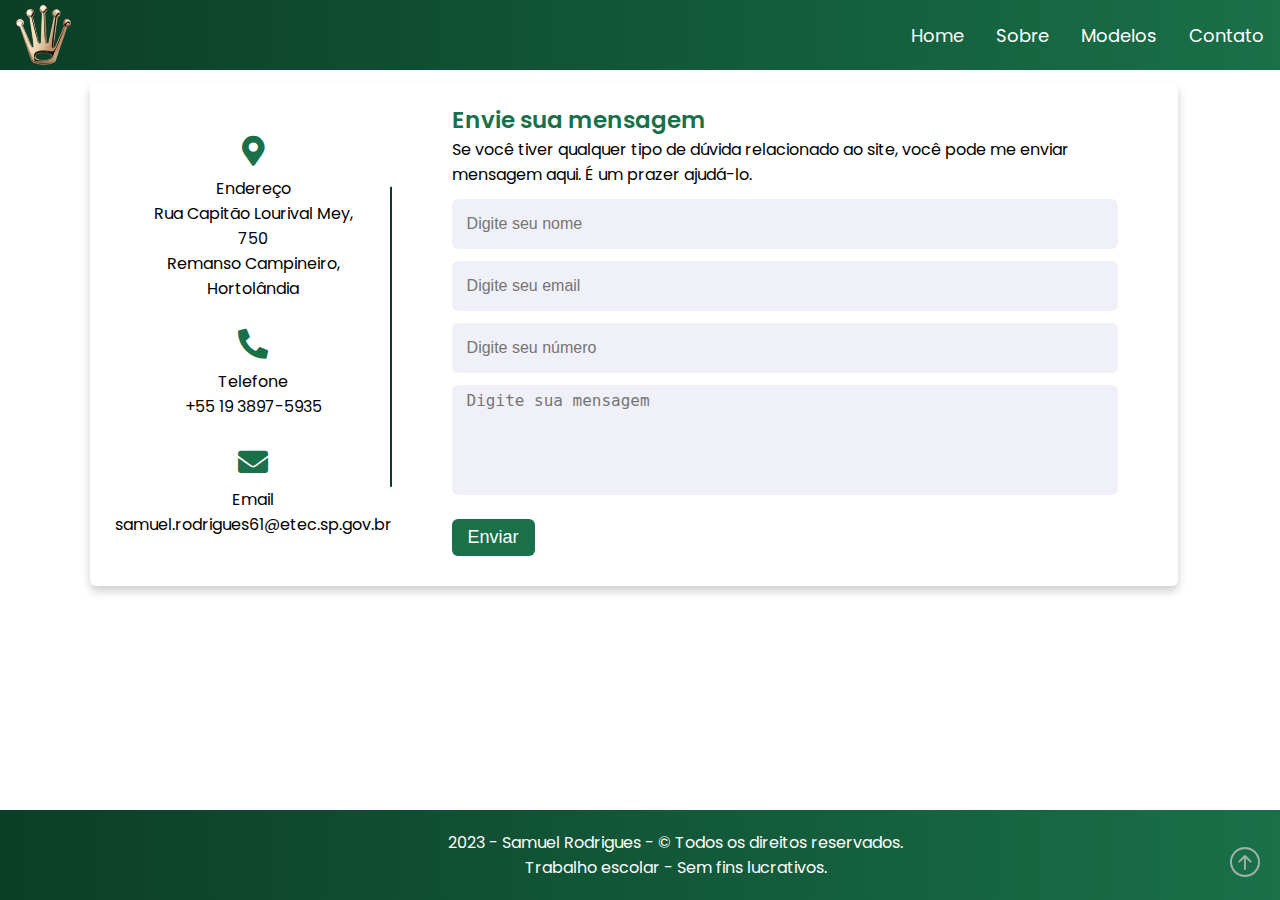
==== contato.html @ 265abb06 "Add files via upload" ====
<!DOCTYPE html>
<html lang="pt-br">

<head>
  <title>Contate-nos</title>
  <meta charset="UTF-8">
  <meta name="viewport" content="width=device-width, initial-scale=1.0">
  <link rel="icon" type="img/jpg" href="logo.svg">
  <link rel="stylesheet" href="relogio.css">
  <link rel="stylesheet" href="https://cdnjs.cloudflare.com/ajax/libs/font-awesome/5.15.2/css/all.min.css" />
  <link rel="stylesheet" href="https://cdn.jsdelivr.net/npm/bootstrap-icons@1.10.5/font/bootstrap-icons.css">
  <script defer src="script.js"></script>
</head>

<body>
  <header class="header">
    <nav class="nav">
      <img src="logo.svg">
      <button class="hamburger"></button>
      <ul class="nav-list">
        <li><a href="index.html">Home</a></li>
        <li><a href="sobre.html">Sobre</a></li>
        <li><a href="modelo.html">Modelos</a></li>
        <li><a href="#">Contato</a></li>
      </ul>
    </nav>
  </header>
  <div class="container">
    <div class="conteudo">
      <div class="infos">
        <div class="end detalhe">
          <i class="fas fa-map-marker-alt"></i>
          <div class="topico">Endereço</div>
          <div class="texto1">Rua Capitão Lourival Mey, 750</div>
          <div class="texto2">Remanso Campineiro, Hortolândia</div>
        </div>
        <div class="tel detalhe">
          <i class="fas fa-phone-alt"></i>
          <div class="topico">Telefone</div>
          <div class="texto1">+55 19 3897-5935</div>
        </div>
        <div class="email detalhe">
          <i class="fas fa-envelope"></i>
          <div class="topico">Email</div>
          <div class="texto1">samuel.rodrigues61@etec.sp.gov.br</div>
        </div>
      </div>
      <div class="pr">
        <div class="tptx">Envie sua mensagem</div>
        <p>
          Se você tiver qualquer tipo de dúvida relacionado ao site, você pode me enviar mensagem aqui. É um prazer
          ajudá-lo.
        </p>
        <form action="msg.html" id="formulario" method="POST">
          <div class="form">
            <input type="text" id="nome" name="nome" required placeholder="Digite seu nome">
            <span id="nomeErro" class="erro"></span>
          </div>
          <div class="form">
            <input type="email" id="email" name="email" required placeholder="Digite seu email">
            <span id="emailErro" class="erro"></span>
          </div>
          <div class="form">
            <input type="text" id="celular" name="celular" pattern="\d{10,}" required placeholder="Digite seu número">
            <span id="celularErro" class="erro"></span>
          </div>
          <div class="form msg">
            <textarea id="mensagem" name="mensagem" placeholder="Digite sua mensagem"></textarea>
            <span id="mensagemErro" class="erro"></span>
          </div>
          <div class="button">
            <button type="submit" id="botao">Enviar</button>
          </div>
        </form>
        <span id="mensagemErro" class="erro"></span>
      </div>
    </div>
  </div>
  

  <footer class="footerct">
    <div id="txt-ft">
      <p id="pf1">2023 - Samuel Rodrigues - &copy; Todos os direitos reservados.</p>
      <p id="pf2">Trabalho escolar - Sem fins lucrativos.</p>
    </div>
  </footer>

  <i class="bi bi-arrow-up-circle" id="btop" alt="Voltar ao Topo"></i>



</body>

</html>
---- relogio.css ----
/*.css utlizado no trabalho "Relógios de Pulso"*/
@import url('https://fonts.googleapis.com/css2?family=Poppins&display=swap');
@import url('https://fonts.googleapis.com/css2?family=EB+Garamond&display=swap');

* {
    margin: 0;
    padding: 0;
    box-sizing: border-box;
}

html,
body {
    height: 100%;
    margin: 0;
    padding: 0;
}



#pi1 {
    background: transparent;
    /* Remove o background */
    height: calc(100vh - 70px);
    width: 100%;
    padding: 20px;
    box-sizing: border-box;
    color: #f9f9f9;
    text-align: center;
    display: flex;
    /* Usando flexbox para centralização vertical e horizontal */
    flex-direction: column;
    align-items: center;
    /* Centraliza horizontalmente */
    justify-content: center;
    /* Centraliza verticalmente */
    position: relative;
    /* Adicione isso para sobrepor o vídeo à div */
}

/* Estilos para o vídeo de fundo */
#backgroundVideo {
    position: absolute;
    /* Posição absoluta em relação à div #pi1 */
    top: 0;
    left: 0;
    width: 100%;
    height: 100%;
    object-fit: cover;
    /* Preenche toda a área da div */
    z-index: -1;
    /* Coloca o vídeo atrás de outros elementos */
}

#pg1 {
    font-family: 'EB Garamond', 'Poppins', 'Arial', 'Sans-serif';
}

#hg1 {
    font-size: 60px;
    font-family: 'Helvetica', 'Poppins', 'Arial', 'Sans-serif';
}

/*SOBRE*/

#bs1 {
    height: calc(100vh - 70px);
    background: transparent;
    height: 100vh;
    padding: 20px;
    margin: 0;
    color: #f9f9f9;
    box-sizing: border-box;
    text-align: center;
    display: flex;
    flex-direction: column;
    align-items: center;
    justify-content: center;
}

#hs1 {
    font-size: 60px;
    margin-right: 30%;
    margin-left: 30%;
    font-family: 'Helvetica', 'Poppins', 'Arial', 'Sans-serif';
}

/* Estilos para o bs2 */
#bs2 {
    height: 100vh;
    background-color: #fff;
    font-family: 'Poppins', 'Arial', 'Sans-serif';
    padding: 20px;
    margin-top: -70px;
    box-sizing: border-box;
    text-align: center;
    display: flex;
    flex-direction: row;
    align-items: center;
}


#hs2 {
    margin-left: 5%;
    width: 40%;
    color: #197049;
    font-size: 40px;
}

#ps2 {
    width: 40%;
    margin-left: 10%;
    font-weight: bold;
    text-align: left;
    font-size: clamp(1.125rem, 1.0625rem + 0.1563vw, 1.25rem);
    line-height: 1.6;
}

#bs3 {
    height: 200vh;
    background-color: #fff;
    font-family: 'Poppins', 'Arial', 'Sans-serif';
    margin-top: -70px;
    display: flex;
    flex-direction: column;
    align-items: center;
}

#ps3 {
    width: 40%;
    margin-left: 10%;
    text-align: left;
    font-size: clamp(1.125rem, 1.0625rem + 0.1563vw, 1.25rem);
    line-height: 1.6;
}

#ctc {
    margin-top: 5%;
    text-align: center;
    display: flex;
    flex-direction: row;
    align-items: center;
}

.container-vs2 video {
    margin-top: 5%;
    width: 100%;
    max-height: 100%;
    order: 2;
}

.img-container-s3 {
    width: 30%;
    margin-left: 10%;
}

#fs3 {
    margin-left: 5%;
    max-width: 100%;
    max-height: 100%;
}

#bs4 {
    height: 400vh;
    background-image: url(img/fs4.avif);
    background-position: center center;
    background-size: cover;
    font-family: Arial, Helvetica, sans-serif;
    padding: 20px;
    margin-top: -70px;
    display: flex;
    flex-direction: column;
    align-items: center;
}

#hs4 {
    margin-top: 15%;
    width: 40%;
    color: #212121;
    font-size: 50px;
    font-weight: bold;
}

#ps4 {
    width: 40%;
    margin-top: 2%;
    text-align: left;
    font-size: clamp(1.125rem, 1.0625rem + 0.1563vw, 1.25rem);
    line-height: 1.6;
}

#bs5 {
    height: 381.8vh;
    background-color: #ddd;
    font-family: 'Poppins', 'Arial', 'Sans-serif';
    padding: 20px;
    margin-top: -70px;
    display: flex;
    flex-direction: column;
    align-items: center;
}

#i {
    font-style: italic;
    width: 40%;
    color: #212121;
    font-size: 50px;
}

#hs5 {
    margin-top: 10%;
    width: 40%;
    color: #212121;
    font-size: 50px;
    font-weight: bold;
}

#ps5 {
    width: 40%;
    margin-top: 2%;
    text-align: left;
    font-size: clamp(1.125rem, 1.0625rem + 0.1563vw, 1.25rem);
    line-height: 1.6;
}

#img-container-s5 {
    width: 100%;
}

#fs5 {
    margin-top: 7%;
    margin-left: 10%;
    max-width: 80%;
    max-height: 80%;
}

.img-container-s52 {
    width: 100%;
    margin-left: 0;
    position: relative;
}

.txt-sobre {
    position: absolute;
    width: 367px;
    font-family: 'SangBleuKingdom', 'Times New Roman', 'Times', 'serif';
    font-size: 34px;
    font-weight: lighter;
    margin-left: 20%;
    color: #000;
    padding: 10px;
}


.l {
    position: absolute;
    top: 31.5%;
    left: 20.5%;
    font-size: 20px;
    font-family: Arial, Helvetica, sans-serif;
    font-weight: lighter;
    color: #000;
}

#fs52 {
    max-width: 100%;
}

#bs6 {
    height: 550vh;
    background-color: #000;
    font-family: 'Poppins', 'Arial', 'Sans-serif';
    padding: 20px;
    margin-top: -1px;
    display: flex;
    flex-direction: column;
    align-items: center;
}

#hs6 {
    margin-top: 5%;
    width: 40%;
    color: #f9f9f9;
    font-size: 50px;
    font-weight: bold;
}

#ps6 {
    width: 40%;
    margin-top: 2%;
    text-align: left;
    color: #fff;
    font-size: clamp(1.125rem, 1.0625rem + 0.1563vw, 1.25rem);
}

#img-container-s6 {
    width: 30%;
}

#fs6 {
    max-width: 100%;
    max-height: 100%;
}

#img-container-s61 {
    width: 80%;
}

#fs61 {
    margin-top: 10%;
    max-width: 100%;
    max-height: 100%;
}

#fs62 {
    margin-top: 3%;
    max-width: 100%;
    max-height: 100%;
}

#txt6 {
    align-items: left;
}

#ps62 {
    margin-left: 25%;
    margin-top: 5%;
    width: 50%;
    font-family: 'SangBleuKingdom', 'Times New Roman', 'Times', 'serif';
    font-size: 50px;
    color: #fff;
}

#ps63 {
    margin-left: 25%;
    margin-top: 1%;
    font-family: Arial, Helvetica, sans-serif;
    color: #fff;
}

#hs62 {
    margin-top: 5%;
    width: 50%;
    color: #f9f9f9;
    font-size: 50px;
    font-weight: bold;
}

#ps64 {
    width: 40%;
    margin-top: 2%;
    text-align: left;
    color: #fff;
    font-size: clamp(1.125rem, 1.0625rem + 0.1563vw, 1.25rem);
}

#bs7 {
    height: 300vh;
    background-image: url(img/fs7.avif);
    background-size: cover;
    background-position: center center;
    font-family: 'Poppins', 'Arial', 'Sans-serif';
    padding: 20px;
    margin-top: 0px;
    display: flex;
    flex-direction: column;
}

#ps7 {
    font-family: 'SangBleuKingdom', 'Times New Roman', 'Times', 'serif';
    width: 40%;
    font-size: 40px;
    color: rgba(255, 255, 255, 0.7);
    margin-top: 10%;
    margin-left: 10%;
}

#ps71 {
    margin-left: 10%;
    margin-top: 1%;
    font-size: 20px;
    color: rgba(255, 255, 255, 0.7);
}

#bs8 {
    height: 300vh;
    background-color: #000;
    font-family: 'Poppins', 'Arial', 'Sans-serif';
    padding: 20px;
    margin-top: 0px;
    display: flex;
    flex-direction: column;
    align-items: center;
}

#hs8 {
    margin-top: 5%;
    width: 40%;
    color: #f9f9f9;
    font-size: 50px;
    font-weight: bold;
}

#ps8 {
    width: 40%;
    margin-top: 2%;
    text-align: left;
    color: #fff;
    font-size: clamp(1.125rem, 1.0625rem + 0.1563vw, 1.25rem);
}

.txt8 {
    align-items: left;
}

#ps81 {
    font-family: 'SangBleuKingdom', 'Times New Roman', 'Times', 'serif';
    font-weight: lighter;
    width: 60%;
    font-size: 60px;
    color: #fff;
    margin-top: 10%;
    margin-left: 20%;
}

#ps82 {
    color: #fff;
    font-size: 20px;
    margin-left: 20%;
    margin-top: 3%;
}

.container-vs8 video {
    margin-top: 5%;
    width: 103.25%;
    max-height: 110%;
    margin-left: -2%;
}

#bs9 {
    height: 300vh;
    background-image: url(img/fs9.avif);
    background-size: cover;
    background-position: center center;
    font-family: 'Poppins', 'Arial', 'Sans-serif';
    padding: 20px;
    margin-top: 0px;
    display: flex;
    flex-direction: column;
    align-items: center;
}

.txt-s9 {
    margin-left: 2%;
}

#hs9 {
    margin-top: 50%;
    width: 40%;
    color: #212121;
    font-size: 50px;
    font-weight: bold;
    font-family: Arial, Helvetica, sans-serif;
}

#ps9 {
    width: 40%;
    text-align: left;
    color: #313130;
    font-weight: thin;
    font-size: clamp(1.125rem, 1.0625rem + 0.1563vw, 1.25rem);
}

/*MODELOS*/

/* Estilos para a lista de produtos */
.modelos .tp {
    min-height: 947px;
    display: flex;
    flex-direction: column;
    align-items: center;
    justify-content: center;
    margin-top: -10%;
}

.modelos .texto-m1 {
    font-size: 3rem;
    font-weight: 700;
    color: #197049;
    max-width: 100%;
    margin: 60px auto 10px;
    text-align: center;
    font-family: 'Poppins', 'Arial', 'Sans-serif';
}

.modelos .texto-m2 {
    margin: 20px auto 20px;
    font-family: 'Poppins', 'Arial', 'Sans-serif';
}

.modelos .lista {
    min-height: 432px;
    display: flex;
    flex-wrap: wrap;
    gap: 20px;
    justify-content: center;
    margin: 50px auto 0;
}

.modelos .produto {
    padding: 30px;
    border: 1px solid #ccc;
    box-shadow: 0 2px 4px rgba(0, 0, 0, 0.1);
    transition: transform 0.3s;
    width: 300px;
    /* Defina a largura desejada para cada produto */
    text-align: center;
}

.modelos .produto:hover {
    transform: translateY(-5px);
}

.modelos .img-container {
    height: 200px;
    /* Defina a altura desejada para as imagens */
    display: flex;
    align-items: center;
    justify-content: center;
}

.modelos .img1 {
    max-width: 100%;
    max-height: 100%;
    transition: transform 0.3s;
}

.modelos .img1:hover {
    transform: scale(1.1);
    background-image: url('img/m1f2.avif');
    /* Define a imagem de hover */
}

.modelos .img2 {
    max-width: 100%;
    max-height: 100%;
    transition: transform 0.3s;
}

.modelos .img2:hover {
    transform: scale(1.1);
    background-image: url('img/m2f2.avif');
    /* Define a imagem de hover */
}

.modelos .img3 {
    max-width: 100%;
    max-height: 100%;
    transition: transform 0.3s;
}

.modelos .img3:hover {
    transform: scale(1.1);
    background-image: url('img/m3f2.avif');
    /* Define a imagem de hover */
}


.modelos .gtexto {
    width: 100%;
    min-height: 167px;
    height: auto;
    box-shadow: 5px 5px 20px 0 rgba(0, 0, 0, 0.2);
    margin-top: 20px;
}

.modelos .layout-texto {
    padding: 30px;
}

.modelos .texto-m3 {
    font-weight: 700;
    margin: 0 auto;
    color: #0b3e27;
    font-family: 'Poppins', 'Arial', 'Sans-serif';
}

.modelos .texto-m4 {
    font-weight: 300;
    margin: 20px auto 0;
    font-family: 'Poppins', 'Arial', 'Sans-serif';
}

/*CONTATO*/
.container {
    font-family: 'Poppins', 'Arial', 'Sans-serif';
    margin-top: 1%;
    margin-left: 7%;
    width: 85%;
    background: #fff;
    border-radius: 6px;
    padding: 20px 60px 30px 40px;
    box-shadow: 0 5px 10px rgba(0, 0, 0, 0.2);
}

.container .conteudo {
    display: flex;
    align-items: center;
    justify-content: space-between;
}

.container .conteudo .infos {
    width: 25%;
    display: flex;
    flex-direction: column;
    align-items: center;
    justify-content: center;
    margin-top: 15px;
    position: relative;
}

.conteudo .infos::before {
    content: '';
    position: absolute;
    height: 70%;
    width: 2px;
    right: -15px;
    top: 50%;
    transform: translateY(-50%);
    background: #0b3e27;
}

.conteudo .infos .detalhe {
    margin: 14px;
    text-align: center;
}

.conteudo .infos .detalhe i {
    font-size: 30px;
    color: #197049;
    margin-bottom: 10px;
}

.conteudo .infos .detalhes .topico {
    font-size: 18px;
    font-weight: 500;
}

.conteudo .info .detalhe .texto1,
.conteudo .info .detalhe .texto2 {
    font-size: 14px;
    color: #afafb6;
}


.container .conteudo .pr {
    width: 75%;
    margin-left: 75px;
}

.conteudo .pr .tptx {
    font-size: 23px;
    font-weight: 600;
    color: #197049;
}

.pr .form {
    height: 50px;
    width: 100%;
    margin: 12px 0;
}

.pr .form input,
.pr .form textarea {
    height: 100%;
    width: 100%;
    border: none;
    outline: none;
    font-size: 16px;
    background: #F0F1F8;
    border-radius: 6px;
    padding: 0 15px;
    resize: none;
}

.pr .msg {
    min-height: 110px;
}

.pr .form textarea {
    padding-top: 6px;
}

.pr .button {
    display: inline-block;
    margin-top: 12px;
}

.pr .button button[type="submit"] {
    color: #fff;
    font-size: 18px;
    outline: none;
    border: none;
    padding: 8px 16px;
    border-radius: 6px;
    background: #197049;
    cursor: pointer;
    transition: all 0.3s ease;
}

.pr .button button[type="submit"]:hover {
    background: #0b3e27;
}

.erro {
    width: 10%;
}

/*HEADER*/
#btop {
    position: fixed;
    bottom: 20px;
    right: 20px;
    z-index: 1000;
    cursor: pointer;
    font-size: 30px;
    color: #c0c0c0d3;
    transition: 0.5s;
}

#btop:hover {
    font-size: 40px;
    color: #197049;
    transition: 0.5s;
}



img {
    max-width: 4.4%;
    height: auto;
}

a {
    font-family: 'Poppins', 'Arial', 'sans-serif';
    text-decoration: none;
}

.header {
    background: linear-gradient(to right, #0b3e27, #197049);
    padding-inline: 16px;

}

.nav {
    max-width: 1280px;
    height: 70px;
    margin-inline: auto;
    display: flex;
    justify-content: space-between;
    align-items: center;
}

.nav-list {
    display: flex;
    gap: 32px;
    list-style: none;
}

.nav-list a {
    font-size: 18px;
    color: #fff;
    padding-block: 16px;
}

.hamburger {
    display: none;
    border: none;
    background: none;
    border-top: 3px solid #fff;
    cursor: pointer;
}

.hamburger::after,
.hamburger::before {
    content: " ";
    display: block;
    width: 30px;
    height: 3px;
    background: #fff;
    margin-top: 5px;
    position: relative;
    transition: 0.3s;
}

/*FOOTER*/
.footer {
    background: linear-gradient(to right, #0b3e27, #197049);
    font-family: 'Poppins', 'Arial', 'Sans-serif';
    display: flex;
    flex-direction: column;
    align-items: center;
    justify-content: center;
    width: 100%;
    height: 10%;
    bottom: 0;
    overflow: auto;
}

.footerct {
    background: linear-gradient(to right, #0b3e27, #197049);
    font-family: 'Poppins', 'Arial', 'Sans-serif';
    display: flex;
    flex-direction: column;
    align-items: center;
    justify-content: center;
    width: 100%;
    position: absolute;
    bottom: 0;
    height: 10%;
    overflow: auto;

}

#txt-ft {
    width: 60%;
    color: #fff;
}

#pf1 {
    margin-left: 25%;
}

#pf2 {
    margin-left: 35%;
}



/*TODA RESPONSIVIDADE FOI FEITA PARA O DISPOSITIVO: IPHONE 12 PRO*/
/*RESPONSIVO HEADER*/
@media (max-width: 750px) {
    img {
        max-width: 10%;
        height: auto;
    }


    .hamburger {
        display: block;
        z-index: 2;
    }

    .nav-list {
        position: fixed;
        top: 0;
        left: 0;
        width: 100vw;
        height: 100vh;
        background: linear-gradient(to right, #0b3e27, #197049);
        clip-path: circle(100px at 90% -15%);
        transition: 1s ease-out;
        flex-direction: column;
        justify-content: space-around;
        align-items: center;
        gap: 0;
        pointer-events: none;
        z-index: 1;
    }

    .nav-list a {
        font-size: 24px;
        opacity: 0;
    }

    .nav-list li:nth-child(1) a {
        transition: 0.5s 0.2s;
    }

    .nav-list li:nth-child(2) a {
        transition: 0.5s 0.4s;
    }

    .nav-list li:nth-child(3) a {
        transition: 0.5s 0.6s;
    }

    /* Estilos ativos */

    .nav.active .nav-list {
        clip-path: circle(1500px at 90% -15%);
        pointer-events: all;
    }

    .nav.active .nav-list a {
        opacity: 1;
    }

    .nav.active .hamburger {
        position: fixed;
        top: 26px;
        right: 16px;
        border-top-color: transparent;
    }

    .nav.active .hamburger::before {
        transform: rotate(135deg);
    }

    .nav.active .hamburger::after {
        transform: rotate(-135deg);
        top: -7px;
    }
}

/*RESPONSIVO CONTATO*/
@media (max-width: 950px) {
    .container {
        width: 90%;
        padding: 30px 40px 40px 35px;
    }

    .container .conteudo .pr {
        width: 75%;
        margin-left: 55px;
    }
}

@media (max-width: 820px) {
    .container {
        margin: 20px 0;
        height: 110%;
        margin-left: 5%;
    }

    .container .conteudo {
        flex-direction: column-reverse;
    }

    .container .conteudo .info {
        width: 100%;
        flex-direction: row;
        margin-top: 40px;
        justify-content: center;
        flex-wrap: wrap;
    }

    .conteudo .infos::before {
        display: none;
    }

    .container .conteudo .info::before {
        display: none;
    }

    .container .conteudo .pr {
        width: 100%;
        margin-left: 0;
    }

    .infos {
        size: 1vh;
    }

    .texto1 {
        font-size: 1vh;
    }

    .texto2 {
        font-size: 1vh;
    }

}

/*RESPONSIVO MODELOS*/

@media (max-width: 767px) {

    .modelos .texto-m1,
    .modelos .texto-m2 {
        max-width: 90%;
        /* Reduz a largura dos textos */
    }

    .modelos .lista {
        flex-direction: column;
        /* Alinha os produtos em uma única coluna */
    }

    .modelos .produto {
        width: 100%;
        /* Faz com que os produtos ocupem toda a largura */
    }
}

/*SOBRE RESPONSIVO*/

/* Responsividade para Section1 */
@media (max-width: 800px) {
    #bs1 {
        padding: 10px;
    }

    #hs1 {
        font-size: 8vw;
    }
}

@media (max-width: 600px) {
    #bs1 {
        padding: 8px;
    }

    #hs1 {
        font-size: 6vw;
    }
}

/* Responsividade para Section2 */
@media (max-width: 900px) {
    #bs2 {
        flex-direction: column;
        align-items: center;
        height: 100vh;
    }

    #hs2 {
        width: 90%;
        font-size: 8vw;
        margin-top: 10%;
    }

    #ps2 {
        width: 90%;
        margin-top: 5%;
    }
}

@media (max-width: 700px) {
    #bs2 {
        flex-direction: column;
        align-items: center;
        height: 50vh;
    }

    #hs2 {
        width: 90%;
        font-size: 6vw;
        margin-top: 10%;
    }

    #ps2 {
        width: 90%;
        margin-top: 5%;
    }
}

/* Responsividade para Section3 */
@media (max-width: 768px) {
    #bs3 {
        margin-left: -5%;
        height: 100vh;
    }

    #ps3 {
        font-size: calc(12px + 0.5vw);
        width: 70%;
    }

    #ctc {
        flex-direction: column;
        align-items: center;
        margin-left: -12%;
    }

    .img-container-s3 {
        width: 70%;
        align-content: center;
    }
}

/* Responsividade para Section4 */
@media (max-width: 768px) {
    #bs4 {
        margin-top: 15%;
        margin-left: -5%;
        height: 300vh;
    }

    #hs4 {
        margin-top: 5%;
        font-size: 6vw;
    }

    #ps4 {
        font-size: calc(12px + 0.5vw);
        width: 60%;
    }
}

/* Responsividade para Section5 */
@media (max-width: 768px) {
    #bs5 {
        height: calc(230vh + 0.6777vh);
    }

    #i {
        width: 90%;
        font-size: 6vw;
    }

    #hs5 {
        width: 90%;
        font-size: 6vw;
    }

    #ps5 {
        font-size: calc(12px + 0.5vw);
        width: 60%;
    }

    #fs5 {
        margin-top: 5%;
        margin-left: 0;
        max-width: 100%;
        max-height: 100%;
    }

    .txt-sobre {
        margin-top: 40%;
        font-size: calc(30px + 0.5vw);
        width: 80%;
        margin-left: 2%;
    }

    .l {
        margin-top: -30%;
        font-size: 3vw;
    }

    #fs52 {
        margin-top: 130.5%;
        margin-left: 8%;
        width: 400vh;
        height: auto;
    }
}

/* Responsividade para Section6 */
@media (max-width: 768px) {
    #bs6 {
        margin-top: -2%;
        height: 480vh;
    }

    #hs6 {
        font-size: calc(50px - 0.5vw);
        width: 80%;
    }

    #ps6 {
        font-size: calc(20px - 0.5vw);
        width: 80%;
    }

    #img-container-s6 {
        width: 90%;
    }

    #img-container-s61 {
        width: 100%;
    }

    #fs61 {
        margin-top: 5%;
    }

    #fs62 {
        margin-top: 3%;
    }

    #txt6 {
        text-align: center;
    }

    #ps62 {
        font-size: calc(6vh - 0.5vw);
        width: 80%;
        margin-left: 7%;
    }

    #ps63 {
        margin-left: 5%;
    }

    #hs62 {
        font-size: calc(50px - 0.5vw);
        width: 80%;
    }

    #ps64 {
        font-size: calc(20px - 0.5vw);
        width: 80%;
    }
}

/* Responsividade para Section7 */
@media (max-width: 768px) {
    #bs7 {
        height: 200vh;
    }

    #ps7 {
        margin-left: 2%;
        font-size: calc(50px - 0.5vw);
        width: 90%;
    }

    #ps71 {
        font-size: calc(20px - 0.5vw);
        width: 80%;
        margin-left: 10%;
    }
}

/* Responsividade para Section8 */
@media (max-width: 768px) {
    #bs8 {
        height: 170vh;
    }

    #hs8 {
        font-size: calc(20px - 0.5vw);
        width: 80%;
    }

    #ps8 {
        font-size: calc(20px - 1vw);
        width: 80%;
    }

    #ps81 {
        width: 90%;
        font-size: 4vw;
        margin-top: 3%;
        margin-left: 5%;
    }

    #ps82 {
        font-size: 2vw;
        margin-left: 5%;
        margin-top: 2%;
    }
}

/* Responsividade para Section9 */
@media (max-width: 768px) {
    #bs9 {
        margin-top: 0%;
    }

    .txt-s9 {
        margin-top: 40vh;
    }

    #hs9 {
        width: 90%;
        font-size: 6vw;
        margin-top: 100%;
    }

    #ps9 {
        margin-top: 5%;
        font-size: calc(20px - 0.5vw);
        width: 80%;
    }
}

/*FOOTER RESPONSIVO*/

@media (max-width : 768px) {
    #txt-ft {
        display: flex;
        flex-direction: column;
        align-content: center;
        margin-left: -15%;

    }

    #pf1,
    #pf2 {
        font-size: calc(10px - 0.9vw);
        width: 90%;
    }
}

@media (max-width : 768px) {
    .footerct {
        display: flex;
        flex-direction: column;
        align-content: center;
        margin-left: 0;
        margin-bottom: -80%;
    }

    #pf1,
    #pf2 {
        font-size: calc(10px - 0.9vw);
        width: 90%;
    }
}
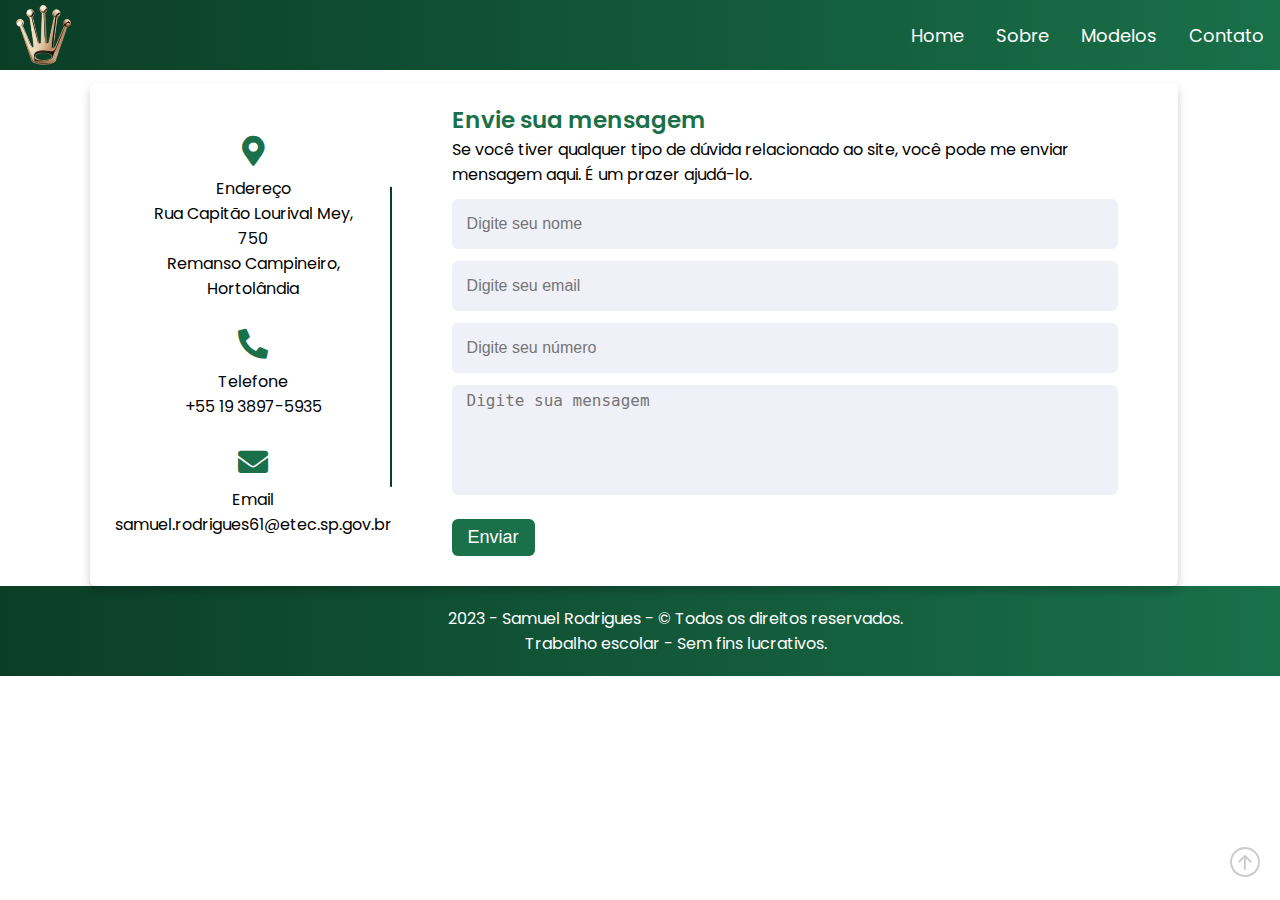
==== commit a67c2e5d: "Add files via upload" ====
--- a/contato.html
+++ b/contato.html
@@ -25,6 +25,7 @@
       </ul>
     </nav>
   </header>
+  <div class="al">
   <div class="container">
     <div class="conteudo">
       <div class="infos">
@@ -76,6 +77,7 @@
       </div>
     </div>
   </div>
+  </div>
   
 
   <footer class="footerct">
--- a/relogio.css
+++ b/relogio.css
@@ -8,8 +8,7 @@
     box-sizing: border-box;
 }
 
-html,
-body {
+html, body {
     height: 100%;
     margin: 0;
     padding: 0;
@@ -161,19 +160,27 @@
 
 #bs4 {
     height: 400vh;
-    background-image: url(img/fs4.avif);
+    background-image: url(img/fs4.webp);
     background-position: center center;
     background-size: cover;
     font-family: Arial, Helvetica, sans-serif;
     padding: 20px;
-    margin-top: -70px;
+    margin-top: -15%;
     display: flex;
     flex-direction: column;
     align-items: center;
 }
 
 #hs4 {
-    margin-top: 15%;
+    margin-top: 20%;
+    width: 40%;
+    color: #212121;
+    font-size: 50px;
+    font-weight: bold;
+}
+
+#hs41 {
+    margin-top: 10%;
     width: 40%;
     color: #212121;
     font-size: 50px;
@@ -189,7 +196,7 @@
 }
 
 #bs5 {
-    height: 381.8vh;
+    height: 345vh;
     background-color: #ddd;
     font-family: 'Poppins', 'Arial', 'Sans-serif';
     padding: 20px;
@@ -233,10 +240,11 @@
     max-height: 80%;
 }
 
-.img-container-s52 {
+.txt-s5 {
     width: 100%;
     margin-left: 0;
-    position: relative;
+    display: flex;
+    flex-direction: column;
 }
 
 .txt-sobre {
@@ -253,7 +261,6 @@
 
 .l {
     position: absolute;
-    top: 31.5%;
     left: 20.5%;
     font-size: 20px;
     font-family: Arial, Helvetica, sans-serif;
@@ -263,14 +270,15 @@
 
 #fs52 {
     max-width: 100%;
+    margin-left: 1.2%;
 }
 
 #bs6 {
-    height: 550vh;
+    height: 580vh;
     background-color: #000;
     font-family: 'Poppins', 'Arial', 'Sans-serif';
     padding: 20px;
-    margin-top: -1px;
+    top: 5%;
     display: flex;
     flex-direction: column;
     align-items: center;
@@ -355,7 +363,7 @@
 
 #bs7 {
     height: 300vh;
-    background-image: url(img/fs7.avif);
+    background-image: url(img/fs7.webp);
     background-size: cover;
     background-position: center center;
     font-family: 'Poppins', 'Arial', 'Sans-serif';
@@ -438,7 +446,7 @@
 
 #bs9 {
     height: 300vh;
-    background-image: url(img/fs9.avif);
+    background-image: url(img/fs9.webp);
     background-size: cover;
     background-position: center center;
     font-family: 'Poppins', 'Arial', 'Sans-serif';
@@ -536,7 +544,7 @@
 
 .modelos .img1:hover {
     transform: scale(1.1);
-    background-image: url('img/m1f2.avif');
+    background-image: url('img/m1f2.webp');
     /* Define a imagem de hover */
 }
 
@@ -548,7 +556,7 @@
 
 .modelos .img2:hover {
     transform: scale(1.1);
-    background-image: url('img/m2f2.avif');
+    background-image: url('img/m2f2.webp');
     /* Define a imagem de hover */
 }
 
@@ -560,7 +568,7 @@
 
 .modelos .img3:hover {
     transform: scale(1.1);
-    background-image: url('img/m3f2.avif');
+    background-image: url('img/m3f2.webp');
     /* Define a imagem de hover */
 }
 
@@ -591,6 +599,10 @@
 }
 
 /*CONTATO*/
+.al{
+    display: flex;
+    flex-direction: column;
+}
 .container {
     font-family: 'Poppins', 'Arial', 'Sans-serif';
     margin-top: 1%;
@@ -803,7 +815,6 @@
     width: 100%;
     height: 10%;
     bottom: 0;
-    overflow: auto;
 }
 
 .footerct {
@@ -814,11 +825,8 @@
     align-items: center;
     justify-content: center;
     width: 100%;
-    position: absolute;
     bottom: 0;
     height: 10%;
-    overflow: auto;
-
 }
 
 #txt-ft {
@@ -838,7 +846,7 @@
 
 /*TODA RESPONSIVIDADE FOI FEITA PARA O DISPOSITIVO: IPHONE 12 PRO*/
 /*RESPONSIVO HEADER*/
-@media (max-width: 750px) {
+@media (max-width: 769px) {
     img {
         max-width: 10%;
         height: auto;
@@ -973,7 +981,7 @@
 
 /*RESPONSIVO MODELOS*/
 
-@media (max-width: 767px) {
+@media (max-width: 769px) {
 
     .modelos .texto-m1,
     .modelos .texto-m2 {
@@ -1091,6 +1099,11 @@
         font-size: 6vw;
     }
 
+    #hs41 {
+        margin-top: 5%;
+        font-size: 6vw;
+    }
+
     #ps4 {
         font-size: calc(12px + 0.5vw);
         width: 60%;
@@ -1139,7 +1152,7 @@
 
     #fs52 {
         margin-top: 130.5%;
-        margin-left: 8%;
+        margin-left: 0;
         width: 400vh;
         height: auto;
     }
@@ -1148,7 +1161,7 @@
 /* Responsividade para Section6 */
 @media (max-width: 768px) {
     #bs6 {
-        margin-top: -2%;
+        margin-top: 0%;
         height: 480vh;
     }
 
@@ -1278,6 +1291,7 @@
 /*FOOTER RESPONSIVO*/
 
 @media (max-width : 768px) {
+    
     #txt-ft {
         display: flex;
         flex-direction: column;
@@ -1286,25 +1300,8 @@
 
     }
 
-    #pf1,
-    #pf2 {
+    #pf1, #pf2 {
         font-size: calc(10px - 0.9vw);
         width: 90%;
     }
-}
-
-@media (max-width : 768px) {
-    .footerct {
-        display: flex;
-        flex-direction: column;
-        align-content: center;
-        margin-left: 0;
-        margin-bottom: -80%;
-    }
-
-    #pf1,
-    #pf2 {
-        font-size: calc(10px - 0.9vw);
-        width: 90%;
-    }
 }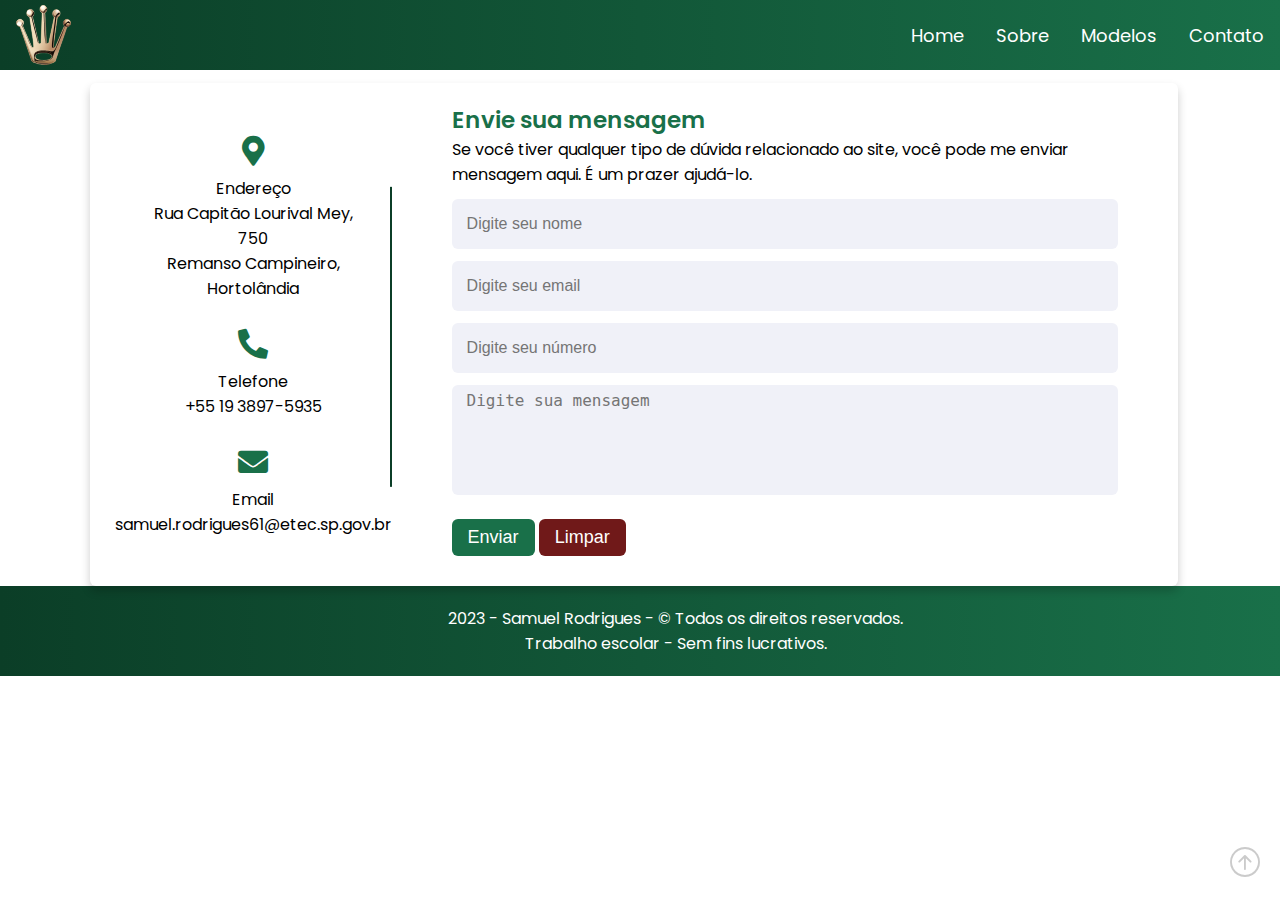
==== commit 849c2f1b: "Add files via upload" ====
--- a/contato.html
+++ b/contato.html
@@ -70,8 +70,9 @@
             <span id="mensagemErro" class="erro"></span>
           </div>
           <div class="button">
-            <button type="submit" id="botao">Enviar</button>
-          </div>
+            <button type="submit" id="submitButton">Enviar</button>
+            <button type="reset" id="resetButton">Limpar</button>
+          </div>          
         </form>
         <span id="mensagemErro" class="erro"></span>
       </div>
--- a/relogio.css
+++ b/relogio.css
@@ -718,9 +718,20 @@
     cursor: pointer;
     transition: all 0.3s ease;
 }
+.pr .button button[type="reset"] {
+    color: #fff;
+    font-size: 18px;
+    outline: none;
+    border: none;
+    padding: 8px 16px;
+    border-radius: 6px;
+    background: #701919;
+    cursor: pointer;
+    transition: all 0.3s ease;
+}
 
 .pr .button button[type="submit"]:hover {
-    background: #0b3e27;
+    background: #3e0b0b;
 }
 
 .erro {
